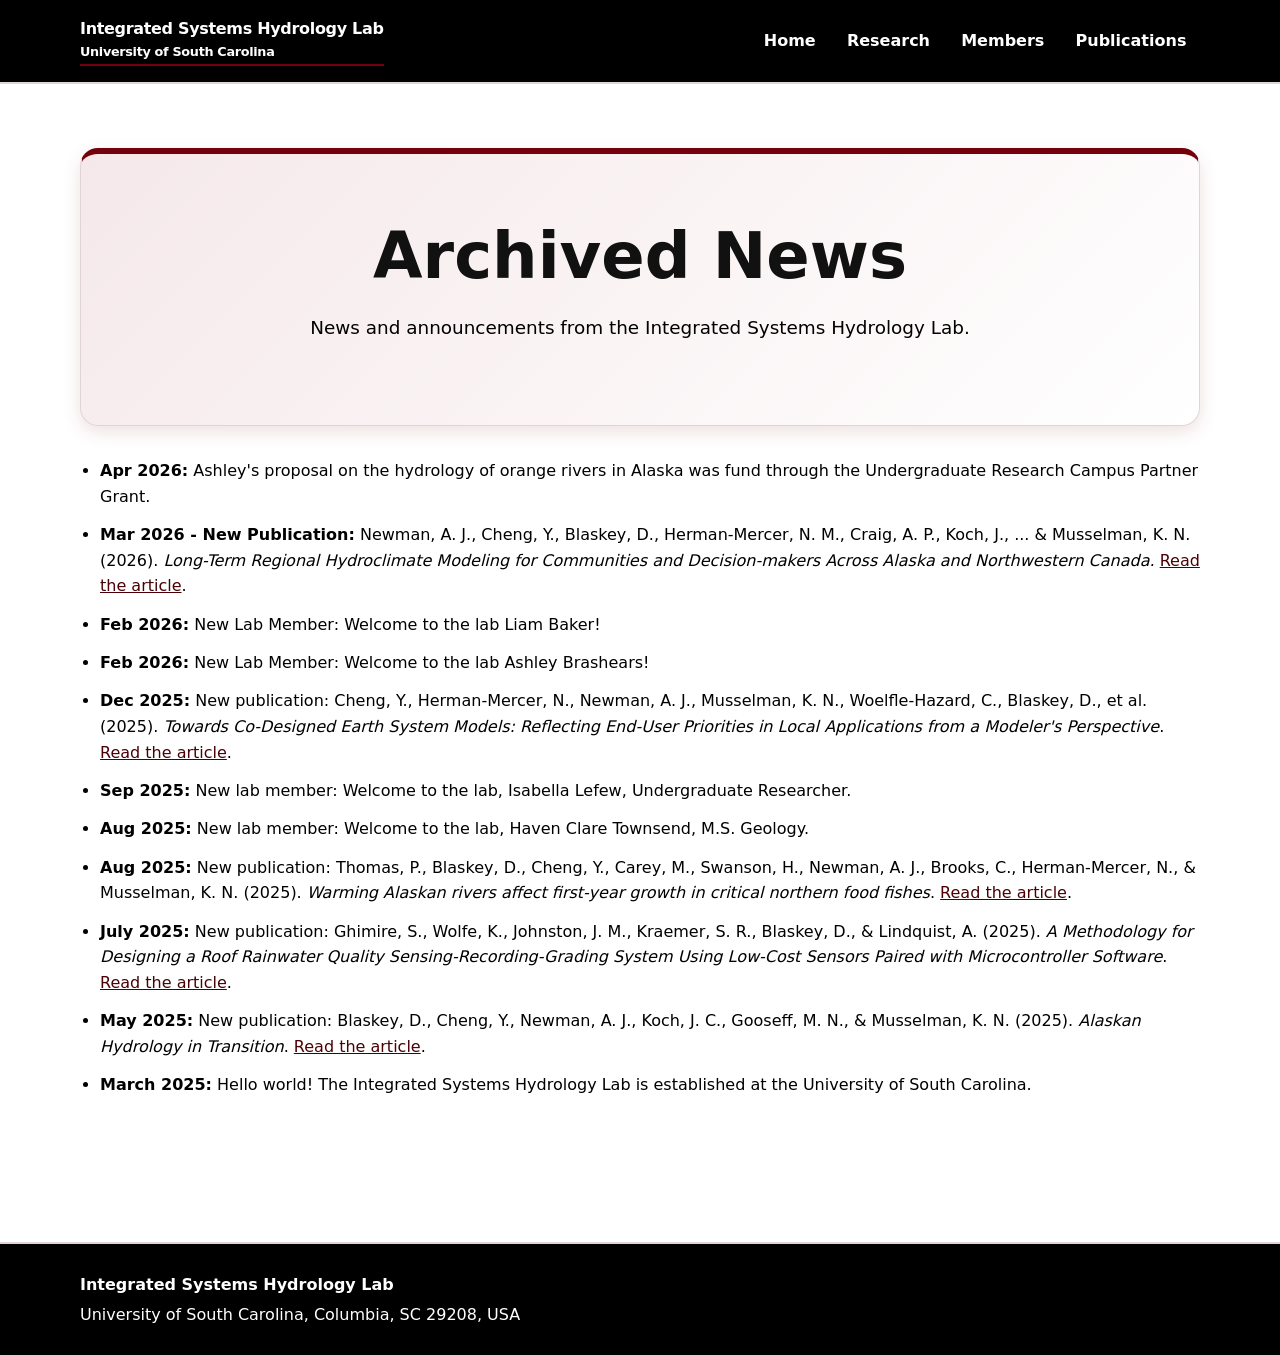
==== archived-news.html @ 3ff76487 "Change news list from ordered to unordered list" ====
<!doctype html>
<html lang="en">
<head>
  <meta charset="utf-8">
  <meta name="viewport" content="width=device-width, initial-scale=1">
  <title>Archived News | Integrated Systems Hydrology Lab</title>
  <meta name="description" content="Archived news from the Integrated Systems Hydrology Lab.">
  <link rel="stylesheet" href="styles.css">
</head>
<body>
  <a class="skip-link" href="#main-content">Skip to main content</a>
  <header class="site-header"><div class="header-inner"><a class="site-title" href="index.html">Integrated Systems Hydrology Lab <span>University of South Carolina</span></a><nav aria-label="Main navigation"><ul class="nav-list"><li><a href="index.html">Home</a></li><li><a href="research.html">Research</a></li><li><a href="members.html">Members</a></li><li><a href="publications.html">Publications</a></li></ul></nav></div></header>
  <main id="main-content" tabindex="-1">
    <section class="hero" aria-labelledby="page-title"><h1 id="page-title">Archived News</h1><p>News and announcements from the Integrated Systems Hydrology Lab.</p></section>
    <ul class="news-list">
      <li><strong>Apr 2026:</strong> Ashley's proposal on the hydrology of orange rivers in Alaska was fund through the Undergraduate Research Campus Partner Grant.</li>
      <li><strong>Mar 2026 - New Publication:</strong> Newman, A. J., Cheng, Y., Blaskey, D., Herman-Mercer, N. M., Craig, A. P., Koch, J., ... &amp; Musselman, K. N. (2026). <cite>Long-Term Regional Hydroclimate Modeling for Communities and Decision-makers Across Alaska and Northwestern Canada. </cite><a href="https://doi.org/10.1175/BAMS-D-24-0131.1">Read the article</a>.</li>
      <li><strong>Feb 2026:</strong> New Lab Member: Welcome to the lab Liam Baker!</li>
      <li><strong>Feb 2026:</strong> New Lab Member: Welcome to the lab Ashley Brashears!</li>
      <li><strong>Dec 2025:</strong> New publication: Cheng, Y., Herman-Mercer, N., Newman, A. J., Musselman, K. N., Woelfle-Hazard, C., Blaskey, D., et al. (2025). <cite>Towards Co-Designed Earth System Models: Reflecting End-User Priorities in Local Applications from a Modeler's Perspective</cite>. <a href="https://dx.doi.org/10.1029/2025AV001921">Read the article</a>.</li>
      <li><strong>Sep 2025:</strong> New lab member: Welcome to the lab, Isabella Lefew, Undergraduate Researcher.</li>
      <li><strong>Aug 2025:</strong> New lab member: Welcome to the lab, Haven Clare Townsend, M.S. Geology.</li>
      <li><strong>Aug 2025:</strong> New publication: Thomas, P., Blaskey, D., Cheng, Y., Carey, M., Swanson, H., Newman, A. J., Brooks, C., Herman-Mercer, N., &amp; Musselman, K. N. (2025). <cite>Warming Alaskan rivers affect first-year growth in critical northern food fishes</cite>. <a href="https://doi.org/10.1038/s41598-025-14711-8">Read the article</a>.</li>
      <li><strong>July 2025:</strong> New publication: Ghimire, S., Wolfe, K., Johnston, J. M., Kraemer, S. R., Blaskey, D., &amp; Lindquist, A. (2025). <cite>A Methodology for Designing a Roof Rainwater Quality Sensing-Recording-Grading System Using Low-Cost Sensors Paired with Microcontroller Software</cite>. <a href="https://doi.org/10.1021/acsestwater.5c00046">Read the article</a>.</li>
      <li><strong>May 2025:</strong> New publication: Blaskey, D., Cheng, Y., Newman, A. J., Koch, J. C., Gooseff, M. N., &amp; Musselman, K. N. (2025). <cite>Alaskan Hydrology in Transition</cite>. <a href="https://doi.org/10.1175/JHM-D-24-0121.1">Read the article</a>.</li>
      <li><strong>March 2025:</strong> Hello world! The Integrated Systems Hydrology Lab is established at the University of South Carolina.</li>
    </ul>
  </main>
  <footer class="site-footer"><div class="footer-inner"><p><strong>Integrated Systems Hydrology Lab</strong></p><p>University of South Carolina, Columbia, SC 29208, USA</p></div></footer>
</body>
</html>
---- styles.css ----
:root {
  --bg: #ffffff;
  --text: #000000;
  --muted: #555555;

  /* University of South Carolina colors */
  --brand: #73000a;
  --brand-dark: #4a0006;
  --brand-light: #f5e8ea;
  --brand-dark-actual: #570008;
  --brand-light-actual: #844247;

  --surface: #f7f2f3;
  --border: #e2d4d6;
  --focus: #ffbf47;

  --max-width: 1120px;
  --radius: 18px;
  --shadow-soft: 0 6px 18px rgba(115, 0, 10, 0.12);
}

* {
  box-sizing: border-box;
}

html {
  scroll-behavior: smooth;
}

@media (prefers-reduced-motion: reduce) {
  html {
    scroll-behavior: auto;
  }

  *,
  *::before,
  *::after {
    animation-duration: 0.01ms !important;
    animation-iteration-count: 1 !important;
    transition-duration: 0.01ms !important;
  }
}

body {
  margin: 0;
  font-family: system-ui, -apple-system, BlinkMacSystemFont, "Segoe UI", sans-serif;
  line-height: 1.6;
  color: var(--text);
  background: var(--bg);
}

a {
  color: var(--brand-dark);
}

a:hover {
  color: var(--brand);
}

a:focus-visible,
button:focus-visible {
  outline: 4px solid var(--focus);
  outline-offset: 3px;
}

.skip-link {
  position: absolute;
  left: 1rem;
  top: -100px;
  z-index: 1000;
  padding: 0.75rem 1rem;
  background: var(--text);
  color: #fff;
  border-radius: 0.5rem;
}

.skip-link:focus {
  top: 1rem;
}

.site-header {
  border-bottom: 2px solid var(--border);
  background: #000;
  color: #fff;
}

.header-inner,
main,
.footer-inner {
  width: min(100% - 2rem, var(--max-width));
  margin-inline: auto;
}

.header-inner {
  display: flex;
  align-items: center;
  justify-content: space-between;
  gap: 1rem;
  padding: 1rem 0;
}

.site-title {
  display: inline-flex;
  flex-direction: column;
  color: var(--bg);
  text-decoration: none;
  font-weight: 800;
  letter-spacing: -0.02em;
}

.site-title:hover {
  color: var(--brand-light-actual);
}

.site-title span {
  color: #ffffff;
  font-size: 0.8rem;
  border-bottom: 2px solid var(--brand);
  padding-bottom: 2px;
}

.nav-list {
  display: flex;
  flex-wrap: wrap;
  gap: 0.25rem;
  list-style: none;
  margin: 0;
  padding: 0;
}

.nav-list a {
  display: inline-block;
  padding: 0.65rem 0.85rem;
  border-radius: 999px;
  text-decoration: none;
  font-weight: 700;
  color: var(--bg);
}

.nav-list a[aria-current="page"],
.nav-list a:hover {
  background: var(--brand-dark-actual);
  color: var(--bg);
}

/* Updated main section styling */
main {
  padding: 2rem 0 4rem;
}

.hero {
  margin: 2rem 0;
  padding: clamp(2rem, 5vw, 4rem);
  border-radius: var(--radius);
  background: linear-gradient(135deg, var(--brand-light), #ffffff);
  border: 1px solid var(--border);
  box-shadow: var(--shadow-soft);
  text-align: center;
}

.hero p {
  max-width: 70ch;
  margin-left: auto;
  margin-right: auto;
  font-size: 1.15rem;
}

section {
  background: #ffffff;
  border: 1px solid var(--border);
  border-radius: var(--radius);
  box-shadow: var(--shadow-soft);
  padding: clamp(1.25rem, 3vw, 2rem);
  margin-block: 1.5rem;
}

section:first-of-type {
  border-top: 6px solid var(--brand);
}

h1,
h2,
h3 {
  line-height: 1.2;
  color: #111111;
}

h1 {
  font-size: clamp(2.1rem, 5vw, 4rem);
  margin: 0 0 0.75rem;
}

h2 {
  font-size: clamp(1.6rem, 3vw, 2.25rem);
  margin-top: 2.5rem;
  padding-bottom: 0.4rem;
  border-bottom: 3px solid var(--brand);
}

section h2:first-child,
.card h2:first-child {
  margin-top: 0;
}

h3 {
  font-size: 1.25rem;
  margin-bottom: 0.35rem;
  color: var(--brand);
}

.eyebrow {
  color: var(--brand-dark);
  text-transform: uppercase;
  letter-spacing: 0.08em;
  font-weight: 800;
  margin: 0 0 0.5rem;
}

.lede,
.intro,
.hero-text {
  font-size: 1.18rem;
  color: var(--muted);
}

.grid {
  display: grid;
  grid-template-columns: repeat(auto-fit, minmax(240px, 1fr));
  gap: 1rem;
}

.card,
.publication,
.news-item {
  text-align: center;
}

.card h2,
.card h3,
.publication h3,
.news-item h3 {
  text-align: center;
}

.card p,
.publication p,
.news-item p {
  text-align: center;
}

.card,
.callout {
  border: 1px solid var(--border);
  border-radius: 1rem;
  padding: 1.25rem;
  background: #fff;
  box-shadow: var(--shadow-soft);
}

.callout {
  background: var(--brand-light);
  border-left: 6px solid var(--brand);
}

.news-list,
.publication-list {
  padding-left: 1.25rem;
}

.news-list li,
.publication-list li {
  margin-block: 0.8rem;
}

.profile {
  display: grid;
  grid-template-columns: minmax(0, 1fr);
  gap: 1rem;
  align-items: start;
}

.profile-placeholder {
  min-height: 220px;
  border-radius: 1rem;
  border: 1px dashed var(--border);
  background: var(--brand-light);
  display: grid;
  place-items: center;
  color: var(--brand);
  font-weight: 700;
  text-align: center;
  padding: 1rem;
}

.profile-photo {
  width: 280px;
  max-width: 100%;
}

.profile-photo img {
  display: block;
  width: 100%;
  height: auto;
  aspect-ratio: 1 / 1;
  object-fit: cover;
  border-radius: 1rem;
  border: 1px solid var(--border);
  box-shadow: var(--shadow-soft);
}

.button-link {
  display: inline-block;
  margin-top: 0.75rem;
  padding: 0.7rem 1rem;
  border-radius: 999px;
  background: var(--brand);
  color: #fff;
  font-weight: 800;
  text-decoration: none;
}

.button-link:hover {
  background: var(--brand-dark);
  color: #fff;
}
.lab-photo figure,
.photo-gallery figure {
  margin: 1.25rem 0 0;
}

.lab-photo img {
  display: block;
  width: 100%;
  max-height: 560px;
  object-fit: cover;
  border-radius: var(--radius);
  border: 1px solid var(--border);
  box-shadow: var(--shadow-soft);
}

.gallery-grid {
  display: grid;
  grid-template-columns: repeat(auto-fit, minmax(220px, 1fr));
  gap: 1rem;
  margin-top: 1.5rem;
}

.gallery-grid figure {
  margin: 0;
  background: #ffffff;
  border: 1px solid var(--border);
  border-radius: var(--radius);
  overflow: hidden;
  box-shadow: var(--shadow-soft);
}

.gallery-grid img {
  display: block;
  width: 100%;
  aspect-ratio: 4 / 3;
  object-fit: cover;
}

.lab-photo figcaption,
.gallery-grid figcaption {
  padding: 0.75rem 1rem;
  color: var(--muted);
  font-size: 0.95rem;
}

.site-footer {
  margin-top: 4rem;
  border-top: 2px solid var(--border);
  background: #000;
}

.footer-inner {
  padding: 1.5rem 0;
  color: #fff;
}

.footer-inner p {
  margin: 0.25rem 0;
}

.footer-inner a {
  color: #fff;
}

.footer-inner a:hover {
  color: var(--brand);
}

@media (min-width: 760px) {
  .profile {
    grid-template-columns: 280px 1fr;
  }
}
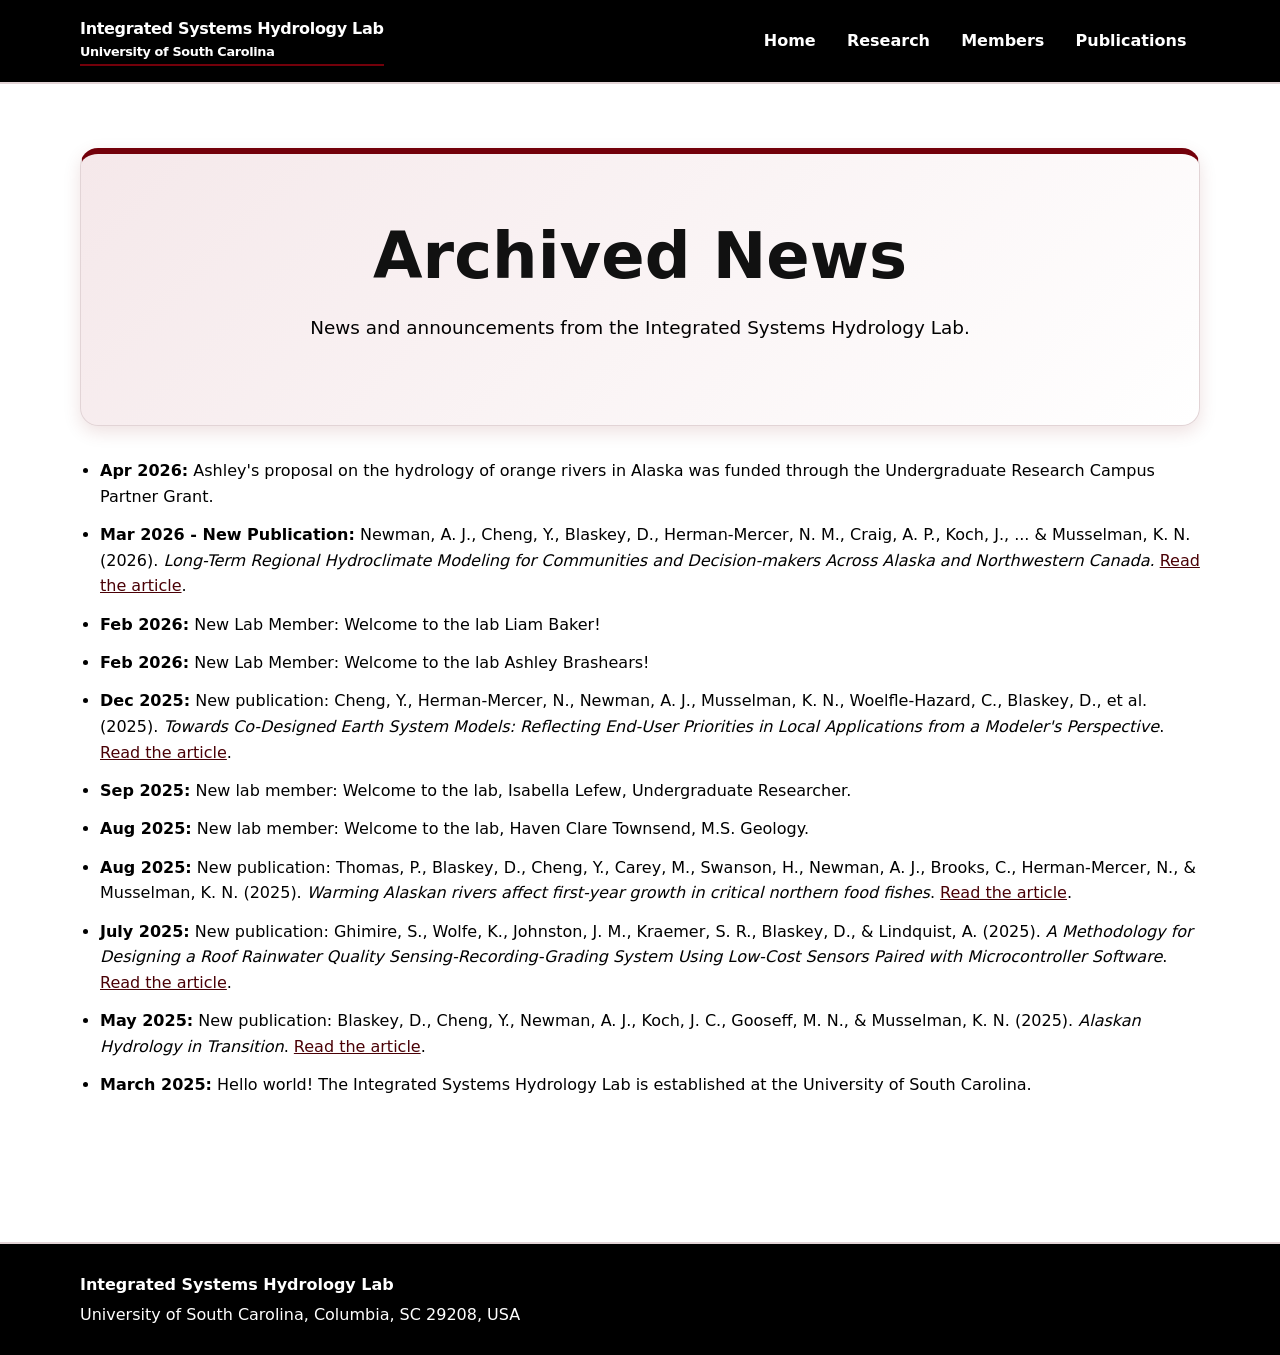
==== commit f4a9532f: "Fix typo in funding announcement for April 2026" ====
--- a/archived-news.html
+++ b/archived-news.html
@@ -13,7 +13,7 @@
   <main id="main-content" tabindex="-1">
     <section class="hero" aria-labelledby="page-title"><h1 id="page-title">Archived News</h1><p>News and announcements from the Integrated Systems Hydrology Lab.</p></section>
     <ul class="news-list">
-      <li><strong>Apr 2026:</strong> Ashley's proposal on the hydrology of orange rivers in Alaska was fund through the Undergraduate Research Campus Partner Grant.</li>
+      <li><strong>Apr 2026:</strong> Ashley's proposal on the hydrology of orange rivers in Alaska was funded through the Undergraduate Research Campus Partner Grant.</li>
       <li><strong>Mar 2026 - New Publication:</strong> Newman, A. J., Cheng, Y., Blaskey, D., Herman-Mercer, N. M., Craig, A. P., Koch, J., ... &amp; Musselman, K. N. (2026). <cite>Long-Term Regional Hydroclimate Modeling for Communities and Decision-makers Across Alaska and Northwestern Canada. </cite><a href="https://doi.org/10.1175/BAMS-D-24-0131.1">Read the article</a>.</li>
       <li><strong>Feb 2026:</strong> New Lab Member: Welcome to the lab Liam Baker!</li>
       <li><strong>Feb 2026:</strong> New Lab Member: Welcome to the lab Ashley Brashears!</li>
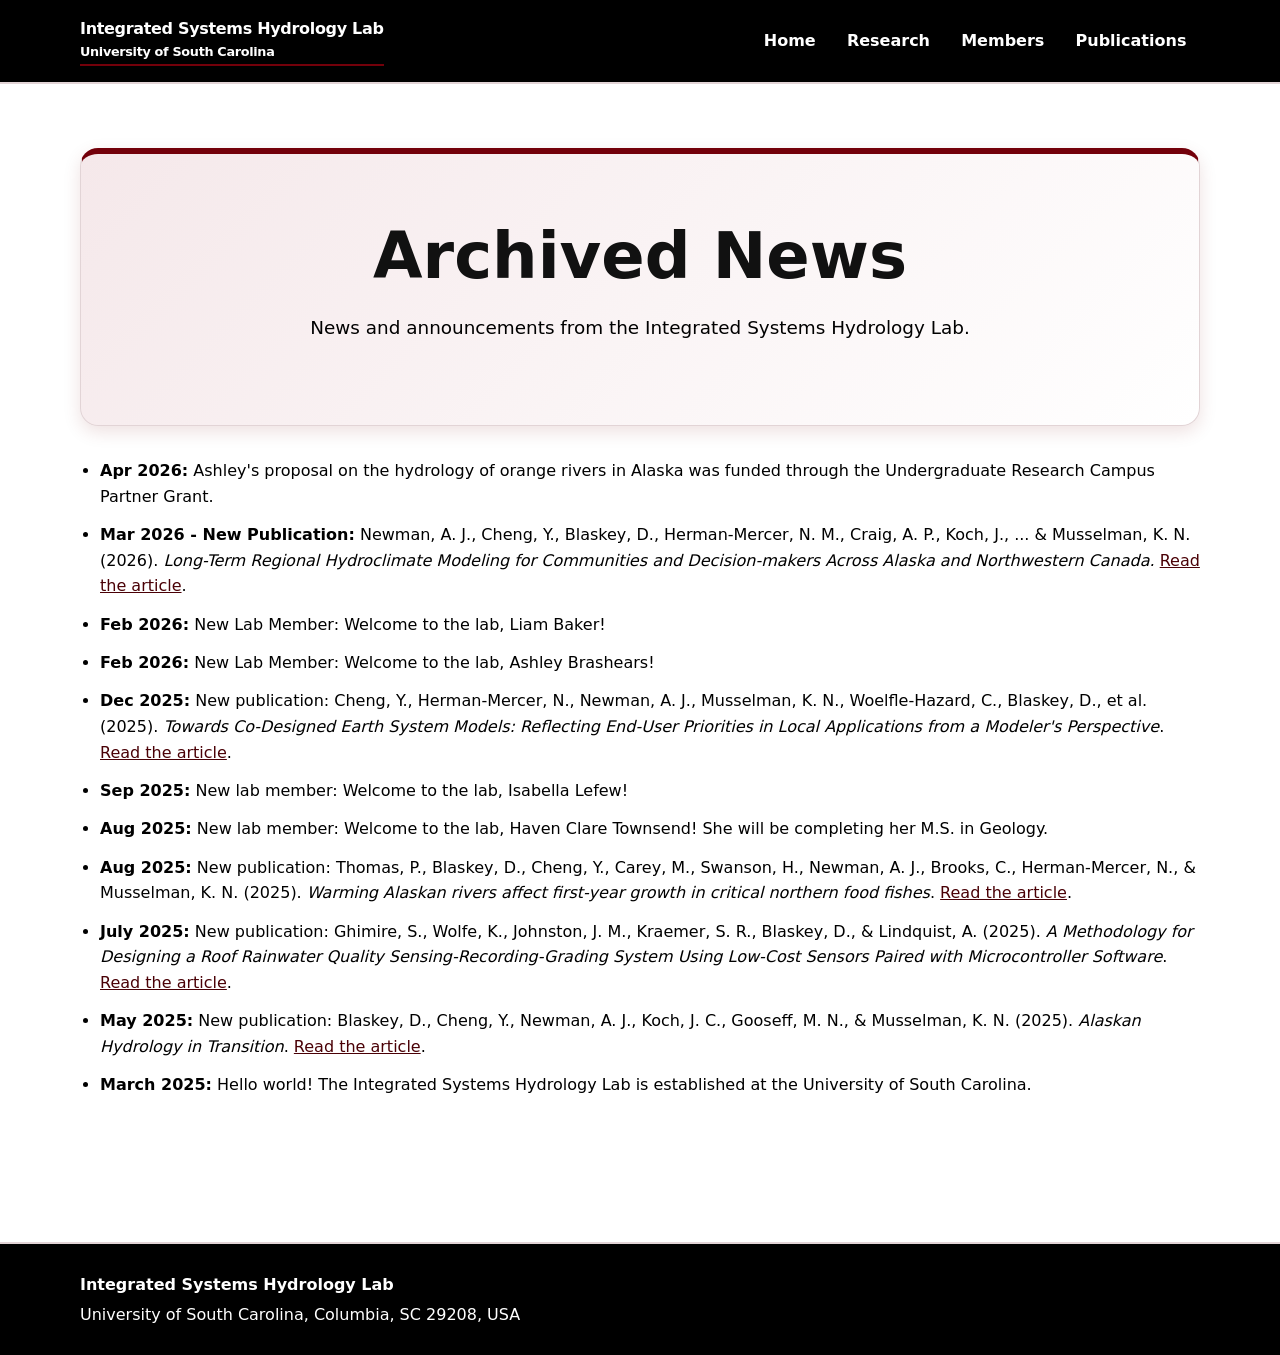
==== commit 61404b09: "Fix formatting and punctuation in archived news" ====
--- a/archived-news.html
+++ b/archived-news.html
@@ -15,11 +15,11 @@
     <ul class="news-list">
       <li><strong>Apr 2026:</strong> Ashley's proposal on the hydrology of orange rivers in Alaska was funded through the Undergraduate Research Campus Partner Grant.</li>
       <li><strong>Mar 2026 - New Publication:</strong> Newman, A. J., Cheng, Y., Blaskey, D., Herman-Mercer, N. M., Craig, A. P., Koch, J., ... &amp; Musselman, K. N. (2026). <cite>Long-Term Regional Hydroclimate Modeling for Communities and Decision-makers Across Alaska and Northwestern Canada. </cite><a href="https://doi.org/10.1175/BAMS-D-24-0131.1">Read the article</a>.</li>
-      <li><strong>Feb 2026:</strong> New Lab Member: Welcome to the lab Liam Baker!</li>
-      <li><strong>Feb 2026:</strong> New Lab Member: Welcome to the lab Ashley Brashears!</li>
+      <li><strong>Feb 2026:</strong> New Lab Member: Welcome to the lab, Liam Baker!</li>
+      <li><strong>Feb 2026:</strong> New Lab Member: Welcome to the lab, Ashley Brashears!</li>
       <li><strong>Dec 2025:</strong> New publication: Cheng, Y., Herman-Mercer, N., Newman, A. J., Musselman, K. N., Woelfle-Hazard, C., Blaskey, D., et al. (2025). <cite>Towards Co-Designed Earth System Models: Reflecting End-User Priorities in Local Applications from a Modeler's Perspective</cite>. <a href="https://dx.doi.org/10.1029/2025AV001921">Read the article</a>.</li>
-      <li><strong>Sep 2025:</strong> New lab member: Welcome to the lab, Isabella Lefew, Undergraduate Researcher.</li>
-      <li><strong>Aug 2025:</strong> New lab member: Welcome to the lab, Haven Clare Townsend, M.S. Geology.</li>
+      <li><strong>Sep 2025:</strong> New lab member: Welcome to the lab, Isabella Lefew!</li>
+      <li><strong>Aug 2025:</strong> New lab member: Welcome to the lab, Haven Clare Townsend! She will be completing her M.S. in Geology.</li>
       <li><strong>Aug 2025:</strong> New publication: Thomas, P., Blaskey, D., Cheng, Y., Carey, M., Swanson, H., Newman, A. J., Brooks, C., Herman-Mercer, N., &amp; Musselman, K. N. (2025). <cite>Warming Alaskan rivers affect first-year growth in critical northern food fishes</cite>. <a href="https://doi.org/10.1038/s41598-025-14711-8">Read the article</a>.</li>
       <li><strong>July 2025:</strong> New publication: Ghimire, S., Wolfe, K., Johnston, J. M., Kraemer, S. R., Blaskey, D., &amp; Lindquist, A. (2025). <cite>A Methodology for Designing a Roof Rainwater Quality Sensing-Recording-Grading System Using Low-Cost Sensors Paired with Microcontroller Software</cite>. <a href="https://doi.org/10.1021/acsestwater.5c00046">Read the article</a>.</li>
       <li><strong>May 2025:</strong> New publication: Blaskey, D., Cheng, Y., Newman, A. J., Koch, J. C., Gooseff, M. N., &amp; Musselman, K. N. (2025). <cite>Alaskan Hydrology in Transition</cite>. <a href="https://doi.org/10.1175/JHM-D-24-0121.1">Read the article</a>.</li>
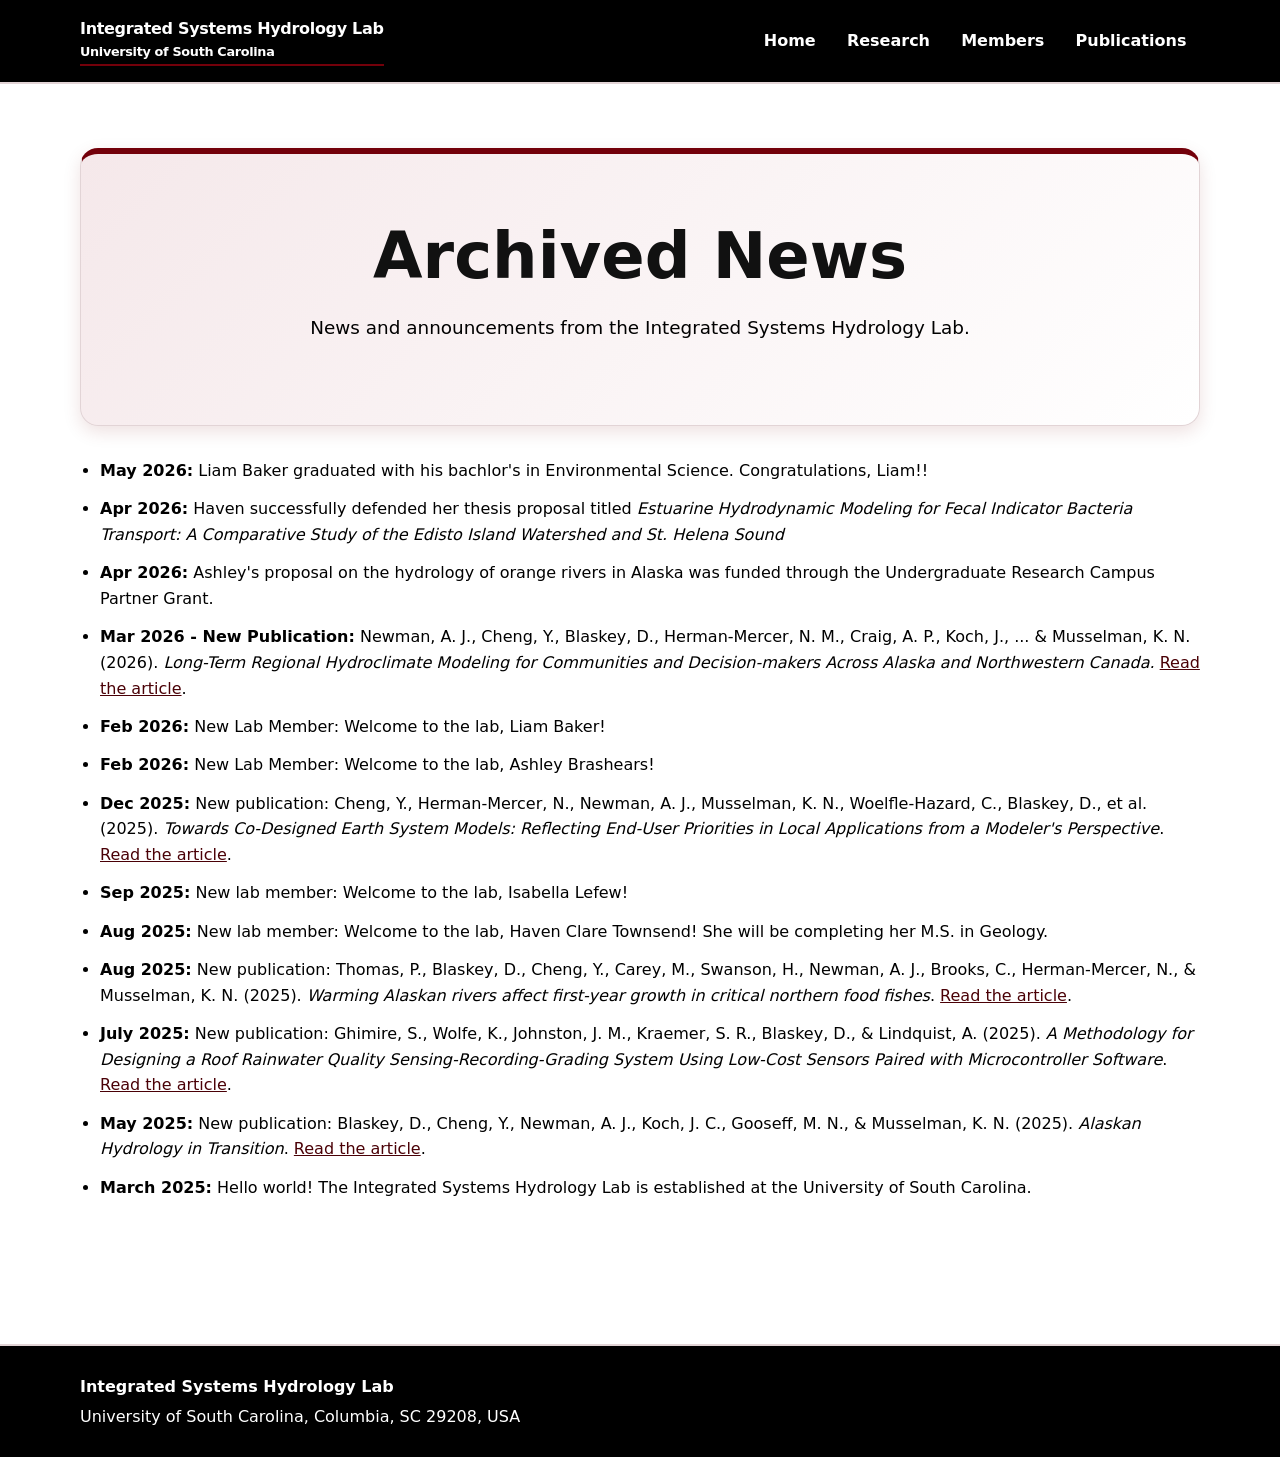
==== commit e67deb8f: "Add recent news updates to archived-news.html" ====
--- a/archived-news.html
+++ b/archived-news.html
@@ -13,6 +13,8 @@
   <main id="main-content" tabindex="-1">
     <section class="hero" aria-labelledby="page-title"><h1 id="page-title">Archived News</h1><p>News and announcements from the Integrated Systems Hydrology Lab.</p></section>
     <ul class="news-list">
+      <li><strong>May 2026:</strong> Liam Baker graduated with his bachlor's in Environmental Science. Congratulations, Liam!!</li>
+      <li><strong>Apr 2026:</strong> Haven successfully defended her thesis proposal titled <cite>Estuarine Hydrodynamic Modeling for Fecal Indicator Bacteria Transport: A Comparative Study of the Edisto Island Watershed and St. Helena Sound</cite></li>
       <li><strong>Apr 2026:</strong> Ashley's proposal on the hydrology of orange rivers in Alaska was funded through the Undergraduate Research Campus Partner Grant.</li>
       <li><strong>Mar 2026 - New Publication:</strong> Newman, A. J., Cheng, Y., Blaskey, D., Herman-Mercer, N. M., Craig, A. P., Koch, J., ... &amp; Musselman, K. N. (2026). <cite>Long-Term Regional Hydroclimate Modeling for Communities and Decision-makers Across Alaska and Northwestern Canada. </cite><a href="https://doi.org/10.1175/BAMS-D-24-0131.1">Read the article</a>.</li>
       <li><strong>Feb 2026:</strong> New Lab Member: Welcome to the lab, Liam Baker!</li>
--- a/styles.css
+++ b/styles.css
@@ -255,6 +255,17 @@
   padding: 1.25rem;
   background: #fff;
   box-shadow: var(--shadow-soft);
+}
+
+.card-link {
+  display: block;
+  text-decoration: none;
+  color: inherit;
+}
+
+.card-link:hover .card {
+  transform: translateY(-3px);
+  box-shadow: 0 10px 25px rgba(0,0,0,0.12);
 }
 
 .callout {
@@ -368,6 +379,75 @@
   font-size: 0.95rem;
 }
 
+.lightbox {
+  position: fixed;
+  inset: 0;
+  z-index: 9999;
+  display: none;
+  align-items: center;
+  justify-content: center;
+  padding: 1.5rem;
+  background: rgba(0, 0, 0, 0.88);
+}
+
+.lightbox.open {
+  display: flex;
+}
+
+.lightbox-img {
+  display: block;
+  max-width: min(96vw, 1200px);
+  max-height: 88vh;
+  width: auto;
+  height: auto;
+  object-fit: contain;
+  border-radius: 0.75rem;
+  box-shadow: 0 20px 60px rgba(0, 0, 0, 0.45);
+}
+
+.lightbox button {
+  position: absolute;
+  border: none;
+  background: rgba(0, 0, 0, 0.35);
+  color: #fff;
+  cursor: pointer;
+  line-height: 1;
+  transition: background 160ms ease;
+}
+
+.lightbox button:hover {
+  background: rgba(0, 0, 0, 0.6);
+}
+
+.lightbox-close {
+  top: 1rem;
+  right: 1rem;
+  font-size: 2.5rem;
+  padding: 0.25rem 0.7rem;
+  border-radius: 999px;
+}
+
+.lightbox-prev,
+.lightbox-next {
+  top: 50%;
+  transform: translateY(-50%);
+  font-size: 3rem;
+  padding: 0.4rem 0.75rem;
+  border-radius: 999px;
+}
+
+.lightbox-prev {
+  left: 1rem;
+}
+
+.lightbox-next {
+  right: 1rem;
+}
+
+body.lightbox-open {
+  overflow: hidden;
+}
+
 .site-footer {
   margin-top: 4rem;
   border-top: 2px solid var(--border);
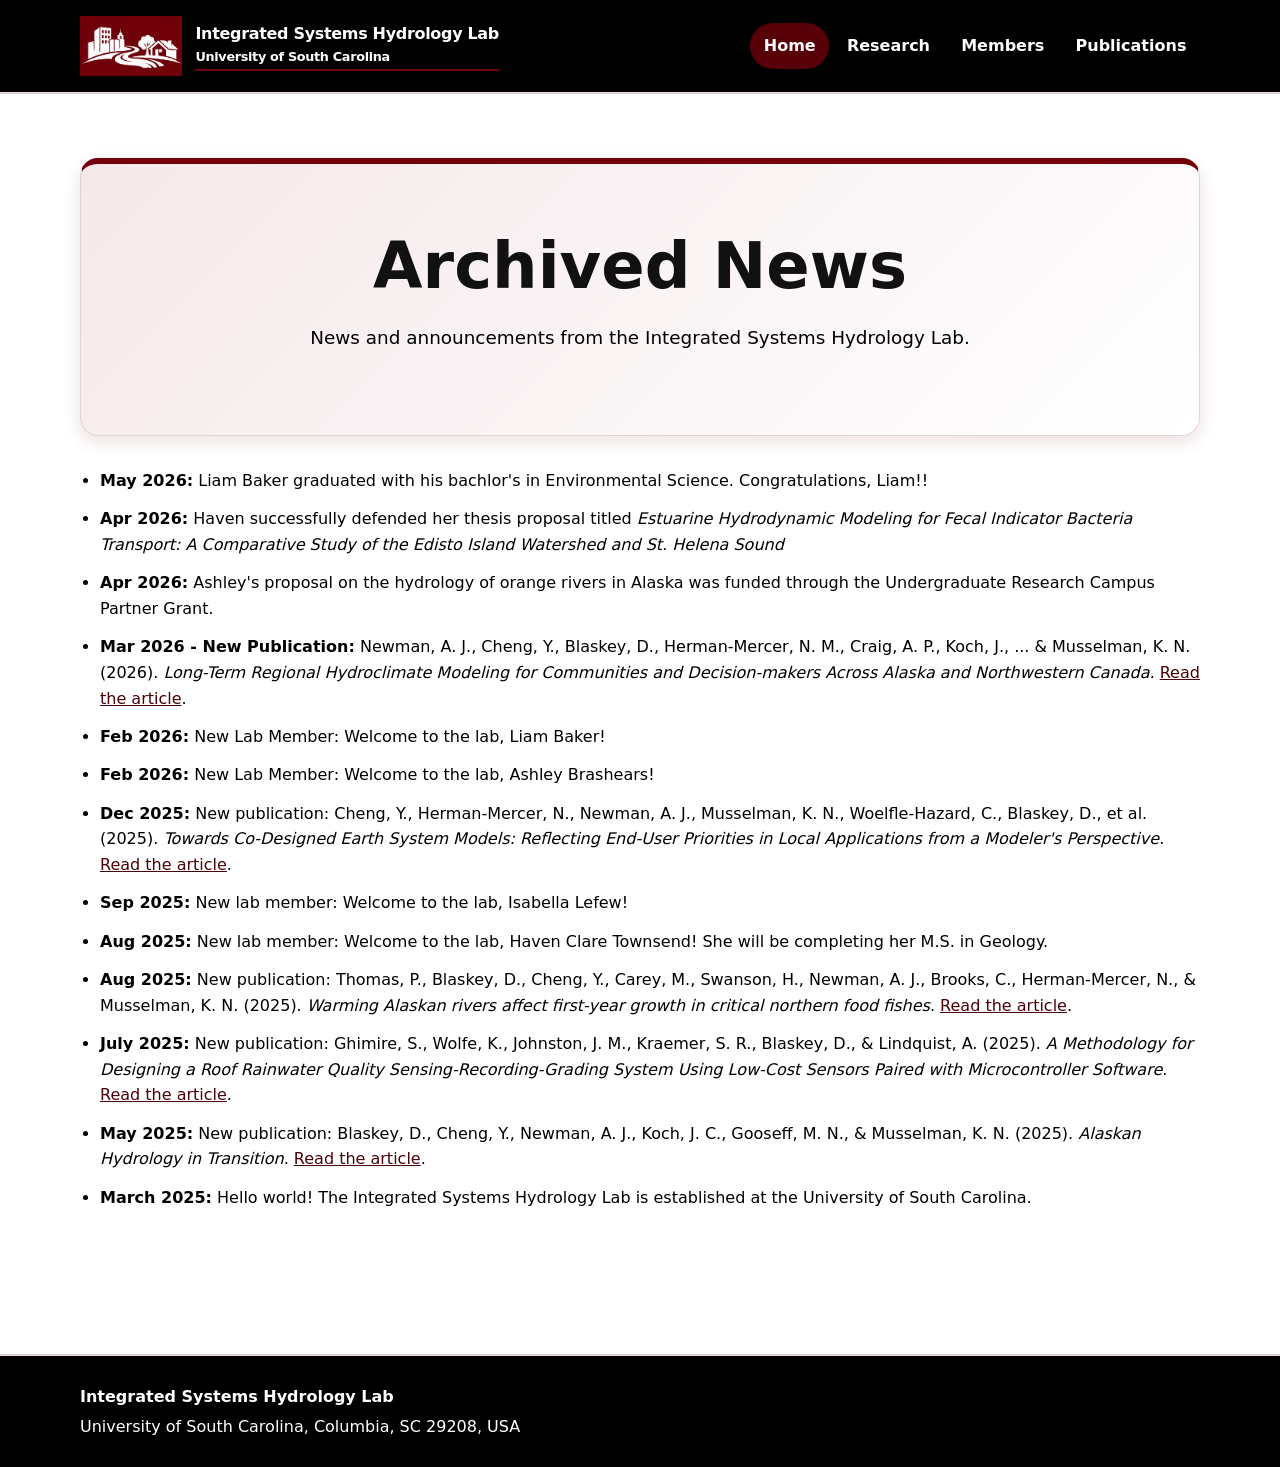
==== commit 388b3a10: "Enhance archived-news.html with meta tags and header Added meta tags for social media sharing and up" ====
--- a/archived-news.html
+++ b/archived-news.html
@@ -6,10 +6,36 @@
   <title>Archived News | Integrated Systems Hydrology Lab</title>
   <meta name="description" content="Archived news from the Integrated Systems Hydrology Lab.">
   <link rel="stylesheet" href="styles.css">
+  <link rel="icon" type="image/png" sizes="32x32" href="images/Logo2.png">
+  <link rel="apple-touch-icon" sizes="180x180" href="/logo2.png">
+  <meta property="og:title" content="Archived news from the Integrated Systems Hydrology Lab.">
+  <meta property="og:description" content="Archived news from the Integrated Systems Hydrology Lab.">
+  <meta property="og:type" content="website">
+  <meta property="og:url" content="https://integratedsystemshydrology.com/archived-news.html">
+  <meta property="og:image" content="https://integratedsystemshydrology.com/images/Logo.png">
+  <meta name="twitter:card" content="summary_large_image">
+  <meta name="twitter:title" content="Archived news from the Integrated Systems Hydrology Lab.">
+  <meta name="twitter:description" content="Archived news from the Integrated Systems Hydrology Lab.">
+  <meta name="twitter:image" content="https://integratedsystemshydrology.com/images/Logo.png">
 </head>
 <body>
   <a class="skip-link" href="#main-content">Skip to main content</a>
-  <header class="site-header"><div class="header-inner"><a class="site-title" href="index.html">Integrated Systems Hydrology Lab <span>University of South Carolina</span></a><nav aria-label="Main navigation"><ul class="nav-list"><li><a href="index.html">Home</a></li><li><a href="research.html">Research</a></li><li><a href="members.html">Members</a></li><li><a href="publications.html">Publications</a></li></ul></nav></div></header>
+  <header class="site-header">
+    <div class="header-inner">
+      <a class="brand-link" href="index.html">
+        <img src="images/Logo2.png" alt="Integrated Systems Hydrology Lab logo" class="site-logo">
+        <span class="site-title-text">Integrated Systems Hydrology Lab<span>University of South Carolina</span></span>
+      </a>
+      <nav aria-label="Main navigation">
+        <ul class="nav-list">
+          <li><a href="index.html" aria-current="page">Home</a></li>
+          <li><a href="research.html">Research</a></li>
+          <li><a href="members.html">Members</a></li>
+          <li><a href="publications.html">Publications</a></li>
+        </ul>
+      </nav>
+    </div>
+  </header>
   <main id="main-content" tabindex="-1">
     <section class="hero" aria-labelledby="page-title"><h1 id="page-title">Archived News</h1><p>News and announcements from the Integrated Systems Hydrology Lab.</p></section>
     <ul class="news-list">
--- a/styles.css
+++ b/styles.css
@@ -99,6 +99,37 @@
   padding: 1rem 0;
 }
 
+.brand-link {
+  display: inline-flex;
+  align-items: center;
+  gap: 0.85rem;
+  color: var(--bg);
+  text-decoration: none;
+  font-weight: 800;
+  letter-spacing: -0.02em;
+}
+
+.brand-link:hover {
+  color: var(--brand);
+}
+
+.site-title-text {
+  display: inline-flex;
+  flex-direction: column;
+}
+
+.site-title-text span {
+  color: #ffffff;
+  font-size: 0.8rem;
+  border-bottom: 2px solid var(--brand);
+  padding-bottom: 2px;
+}
+
+.site-logo {
+  height: 60px;
+  width: auto;
+}
+
 .site-title {
   display: inline-flex;
   flex-direction: column;
@@ -109,7 +140,7 @@
 }
 
 .site-title:hover {
-  color: var(--brand-light-actual);
+  color: var(--brand);
 }
 
 .site-title span {
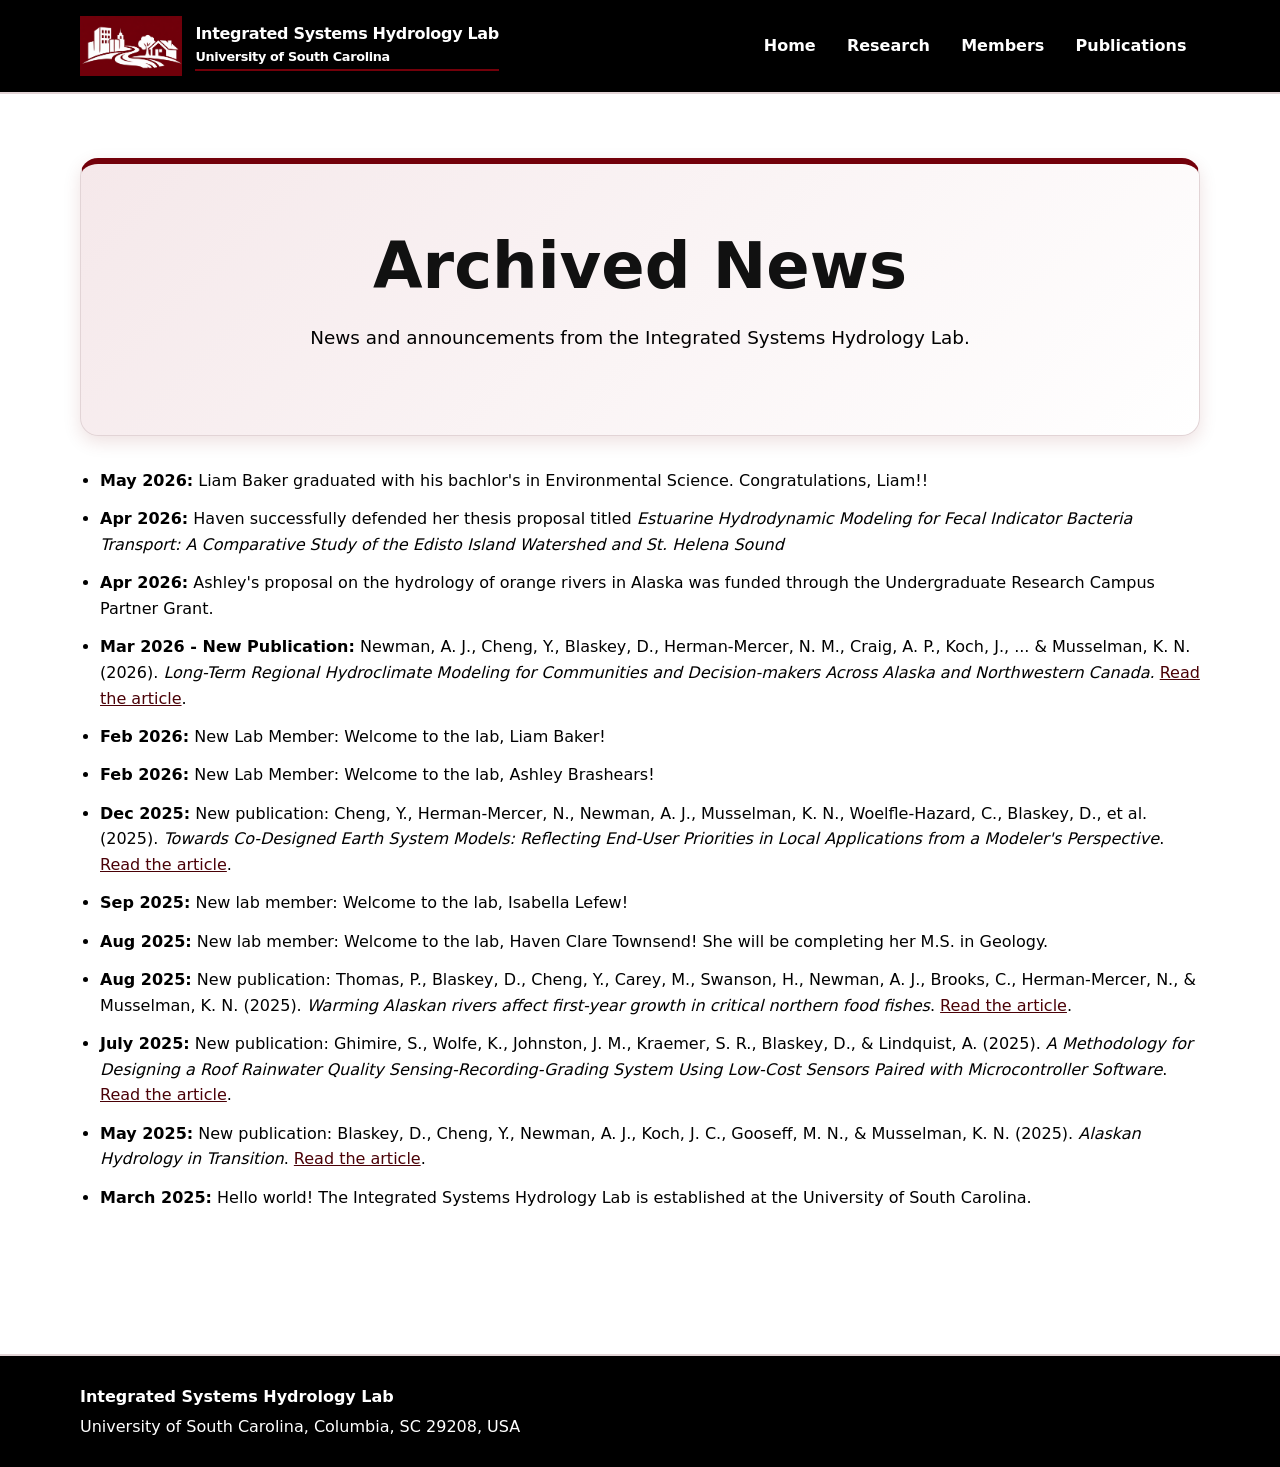
==== commit 4dd9214f: "Fix HTML navigation link formatting" ====
--- a/archived-news.html
+++ b/archived-news.html
@@ -28,7 +28,7 @@
       </a>
       <nav aria-label="Main navigation">
         <ul class="nav-list">
-          <li><a href="index.html" aria-current="page">Home</a></li>
+          <li><a href="index.html">Home</a></li>
           <li><a href="research.html">Research</a></li>
           <li><a href="members.html">Members</a></li>
           <li><a href="publications.html">Publications</a></li>
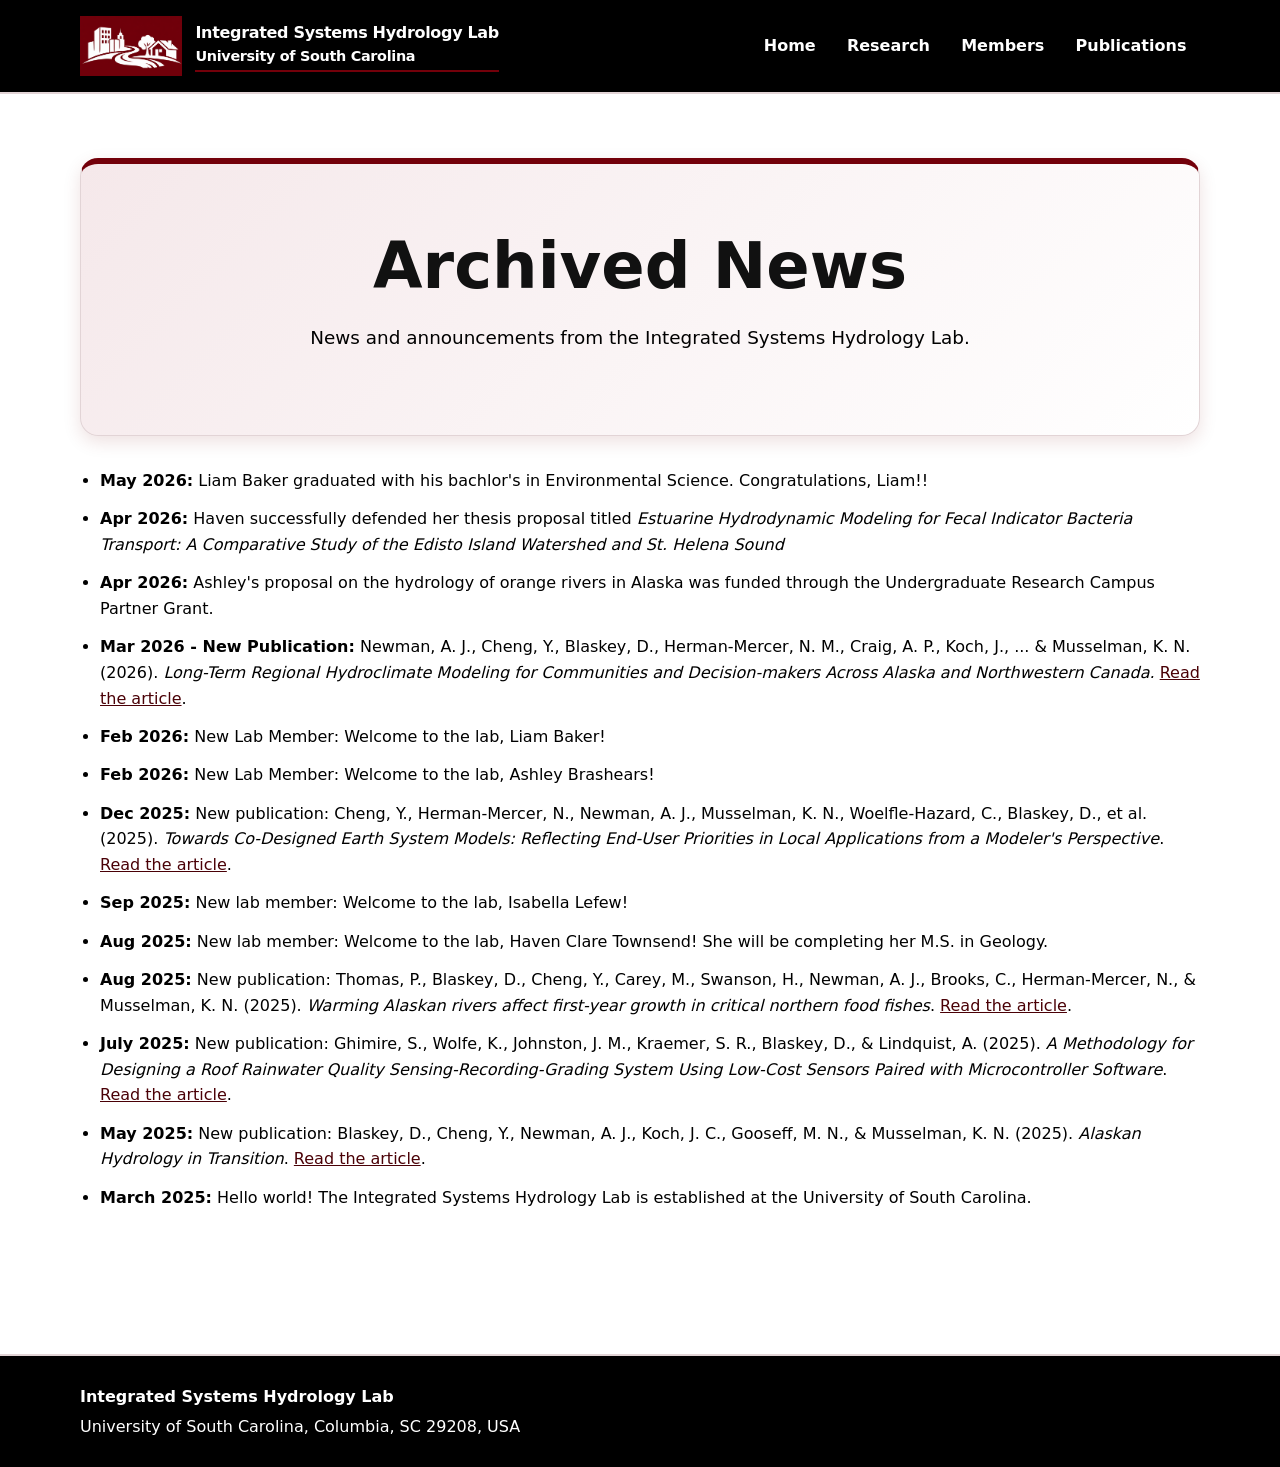
==== commit b9c759a8: "Update archived-news.html" ====
--- a/archived-news.html
+++ b/archived-news.html
@@ -6,8 +6,8 @@
   <title>Archived News | Integrated Systems Hydrology Lab</title>
   <meta name="description" content="Archived news from the Integrated Systems Hydrology Lab.">
   <link rel="stylesheet" href="styles.css">
-  <link rel="icon" type="image/png" sizes="32x32" href="images/Logo2.png">
-  <link rel="apple-touch-icon" sizes="180x180" href="/logo2.png">
+  <link rel="icon" type="image/png" sizes="32x32" href="images/fvIcon.png">
+  <link rel="apple-touch-icon" sizes="180x180" href="images/fvIcon.png">
   <meta property="og:title" content="Archived news from the Integrated Systems Hydrology Lab.">
   <meta property="og:description" content="Archived news from the Integrated Systems Hydrology Lab.">
   <meta property="og:type" content="website">
--- a/styles.css
+++ b/styles.css
@@ -120,7 +120,7 @@
 
 .site-title-text span {
   color: #ffffff;
-  font-size: 0.8rem;
+  font-size: 0.9rem;
   border-bottom: 2px solid var(--brand);
   padding-bottom: 2px;
 }
@@ -145,7 +145,7 @@
 
 .site-title span {
   color: #ffffff;
-  font-size: 0.8rem;
+  font-size: 0.9rem;
   border-bottom: 2px solid var(--brand);
   padding-bottom: 2px;
 }
